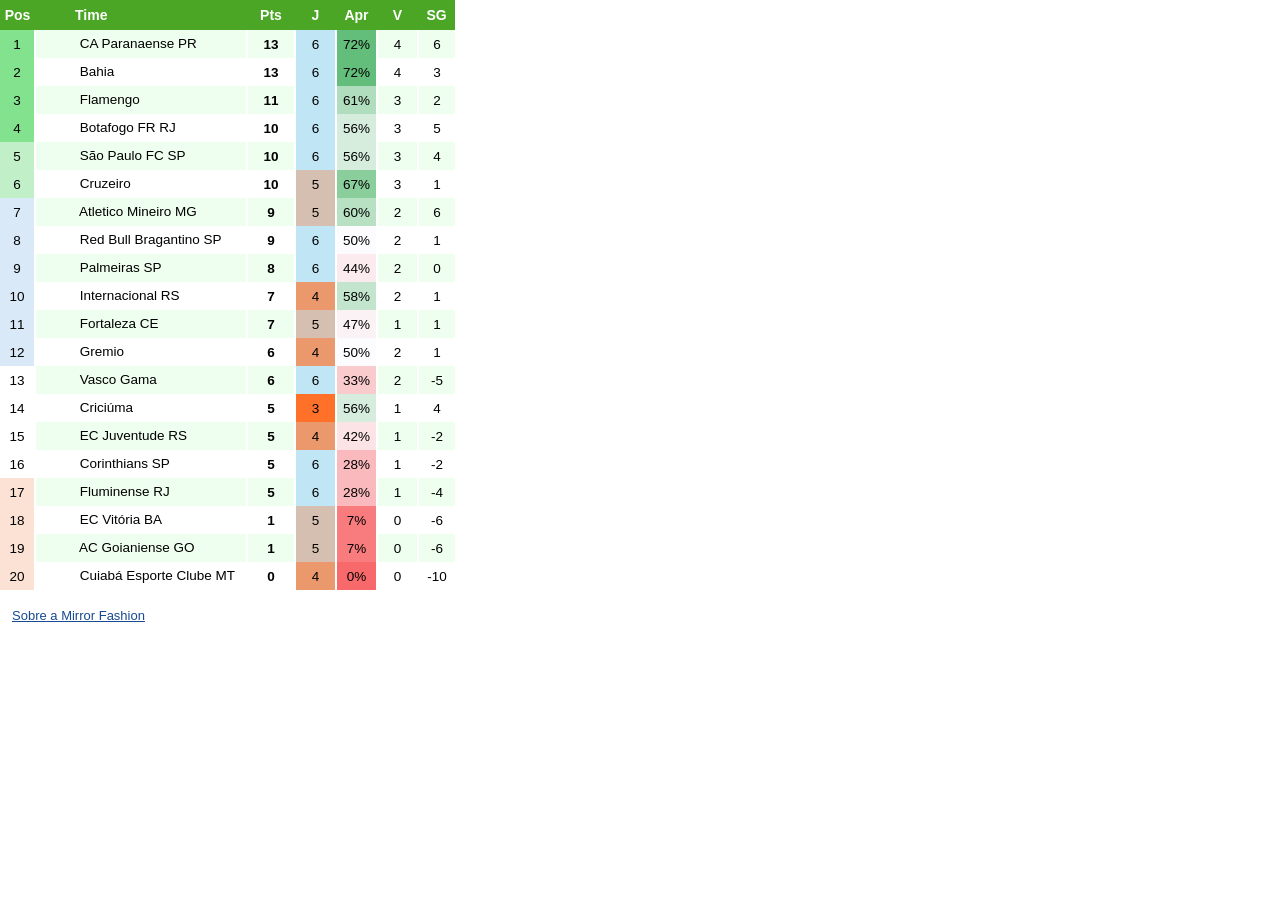
==== tabela.html @ ce1aa6b3 "exercicio html e css" ====
<!DOCTYPE html>
<html lang="en">

<head>
    <meta charset="UTF-8">
    <meta name="viewport" content="width=device-width, initial-scale=1.0">
    <title>Tabela de classificação</title>
    <link rel="stylesheet" href="css/tabela.css">
</head>

<body>

    <main>

        <div class="tabela-container" role="region" aria-label="Tabela de classificação de futebol" tabindex="0">

            <table>

                <caption>Classificação de futebol — dados do modelo do trabalho</caption>

                <colgroup>

                    <col class="col-pos">
                    <col class="col-time">
                    <col class="col-pts">
                    <col class="col-j">
                    <col class="col-apr">
                    <col class="col-v">
                    <col class="col-sg">

                </colgroup>

                <thead>

                    <tr>

                        <th scope="col">Pos</th>
                        <th scope="col" class="titulo-time">Time</th>
                        <th scope="col">Pts</th>
                        <th scope="col">J</th>
                        <th scope="col">Apr</th>
                        <th scope="col">V</th>
                        <th scope="col">SG</th>

                    </tr>

                </thead>

                <tbody>

                    <tr class="linha-1">
                        <td class="posicao">1</td>
                        <th scope="row" class="time">
                            <span class="escudo escudo-1" aria-hidden="true"></span>
                            <span>CA Paranaense PR</span>
                        </th>
                        <td class="pontos">13</td>
                        <td class="jogos">6</td>
                        <td class="aproveitamento">72%</td>
                        <td>4</td>
                        <td>6</td>
                    </tr>

                    <tr class="linha-2">
                        <td class="posicao">2</td>
                        <th scope="row" class="time">
                            <span class="escudo escudo-2" aria-hidden="true"></span>
                            <span>Bahia</span>
                        </th>
                        <td class="pontos">13</td>
                        <td class="jogos">6</td>
                        <td class="aproveitamento">72%</td>
                        <td>4</td>
                        <td>3</td>
                    </tr>

                    <tr class="linha-3">
                        <td class="posicao">3</td>
                        <th scope="row" class="time">
                            <span class="escudo escudo-3" aria-hidden="true"></span>
                            <span>Flamengo</span>
                        </th>
                        <td class="pontos">11</td>
                        <td class="jogos">6</td>
                        <td class="aproveitamento">61%</td>
                        <td>3</td>
                        <td>2</td>
                    </tr>

                    <tr class="linha-4">
                        <td class="posicao">4</td>
                        <th scope="row" class="time">
                            <span class="escudo escudo-4" aria-hidden="true"></span>
                            <span>Botafogo
                                FR RJ</span>
                        </th>
                        <td class="pontos">10</td>
                        <td class="jogos">6</td>
                        <td class="aproveitamento">56%</td>
                        <td>3</td>
                        <td>5</td>
                    </tr>

                    <tr class="linha-5">
                        <td class="posicao">5</td>
                        <th scope="row" class="time">
                            <span class="escudo escudo-5" aria-hidden="true"></span>
                            <span>São Paulo FC SP</span>
                        </th>
                        <td class="pontos">10</td>
                        <td class="jogos">6</td>
                        <td class="aproveitamento">56%</td>
                        <td>3</td>
                        <td>4</td>
                    </tr>

                    <tr class="linha-6">
                        <td class="posicao">6</td>
                        <th scope="row" class="time">
                            <span class="escudo escudo-6" aria-hidden="true"></span>
                            <span>Cruzeiro</span>
                        </th>
                        <td class="pontos">10</td>
                        <td class="jogos">5</td>
                        <td class="aproveitamento">67%</td>
                        <td>3</td>
                        <td>1</td>
                    </tr>

                    <tr class="linha-7">
                        <td class="posicao">7</td>
                        <th scope="row" class="time">
                            <span class="escudo escudo-7" aria-hidden="true"></span>
                            <span>Atletico Mineiro MG</span>
                        </th>
                        <td class="pontos">9</td>
                        <td class="jogos">5</td>
                        <td class="aproveitamento">60%</td>
                        <td>2</td>
                        <td>6</td>
                    </tr>

                    <tr class="linha-8">
                        <td class="posicao">8</td>
                        <th scope="row" class="time">
                            <span class="escudo escudo-8" aria-hidden="true"></span>
                            <span>Red Bull Bragantino SP</span>
                        </th>
                        <td class="pontos">9</td>
                        <td class="jogos">6</td>
                        <td class="aproveitamento">50%</td>
                        <td>2</td>
                        <td>1</td>
                    </tr>

                    <tr class="linha-9">
                        <td class="posicao">9</td>
                        <th scope="row" class="time">
                            <span class="escudo escudo-9" aria-hidden="true"></span>
                            <span>Palmeiras SP</span>
                        </th>
                        <td class="pontos">8</td>
                        <td class="jogos">6</td>
                        <td class="aproveitamento">44%</td>
                        <td>2</td>
                        <td>0</td>
                    </tr>

                    <tr class="linha-10">
                        <td class="posicao">10</td>
                        <th scope="row" class="time">
                            <span class="escudo escudo-10" aria-hidden="true"></span>
                            <span>Internacional RS</span>
                        </th>
                        <td class="pontos">7</td>
                        <td class="jogos">4</td>
                        <td class="aproveitamento">58%</td>
                        <td>2</td>
                        <td>1</td>
                    </tr>

                    <tr class="linha-11">
                        <td class="posicao">11</td>
                        <th scope="row" class="time">
                            <span class="escudo escudo-11" aria-hidden="true"></span>
                            <span>Fortaleza CE</span>
                        </th>
                        <td class="pontos">7</td>
                        <td class="jogos">5</td>
                        <td class="aproveitamento">47%</td>
                        <td>1</td>
                        <td>1</td>
                    </tr>

                    <tr class="linha-12">
                        <td class="posicao">12</td>
                        <th scope="row" class="time">
                            <span class="escudo escudo-12" aria-hidden="true"></span>
                            <span>Gremio</span>
                        </th>
                        <td class="pontos">6</td>
                        <td class="jogos">4</td>
                        <td class="aproveitamento">50%</td>
                        <td>2</td>
                        <td>1</td>
                    </tr>

                    <tr class="linha-13">
                        <td class="posicao">13</td>
                        <th scope="row" class="time">
                            <span class="escudo escudo-13" aria-hidden="true"></span>
                            <span>Vasco Gama</span></th>
                        <td class="pontos">6</td>
                        <td class="jogos">6</td>
                        <td class="aproveitamento">33%</td>
                        <td>2</td>
                        <td>-5</td>
                    </tr>

                    <tr class="linha-14">
                        <td class="posicao">14</td>
                        <th scope="row" class="time">
                            <span class="escudo escudo-14" aria-hidden="true"></span>
                            <span>Criciúma</span>
                        </th>
                        <td class="pontos">5</td>
                        <td class="jogos">3</td>
                        <td class="aproveitamento">56%</td>
                        <td>1</td>
                        <td>4</td>
                    </tr>

                    <tr class="linha-15">
                        <td class="posicao">15</td>
                        <th scope="row" class="time">
                            <span class="escudo escudo-15" aria-hidden="true"></span>
                            <span>EC Juventude RS</span>
                        </th>
                        <td class="pontos">5</td>
                        <td class="jogos">4</td>
                        <td class="aproveitamento">42%</td>
                        <td>1</td>
                        <td>-2</td>
                    </tr>

                    <tr class="linha-16">
                        <td class="posicao">16</td>
                        <th scope="row" class="time">
                            <span class="escudo escudo-16" aria-hidden="true"></span>
                            <span>Corinthians SP</span>
                        </th>
                        <td class="pontos">5</td>
                        <td class="jogos">6</td>
                        <td class="aproveitamento">28%</td>
                        <td>1</td>
                        <td>-2</td>
                    </tr>

                    <tr class="linha-17">
                        <td class="posicao">17</td>
                        <th scope="row" class="time">
                            <span class="escudo escudo-17" aria-hidden="true"></span>
                            <span>Fluminense RJ</span>
                        </th>
                        <td class="pontos">5</td>
                        <td class="jogos">6</td>
                        <td class="aproveitamento">28%</td>
                        <td>1</td>
                        <td>-4</td>
                    </tr>

                    <tr class="linha-18">
                        <td class="posicao">18</td>
                        <th scope="row" class="time">
                            <span class="escudo escudo-18" aria-hidden="true"></span>
                            <span>EC Vitória BA</span>
                        </th>
                        <td class="pontos">1</td>
                        <td class="jogos">5</td>
                        <td class="aproveitamento">7%</td>
                        <td>0</td>
                        <td>-6</td>
                    </tr>

                    <tr class="linha-19">
                        <td class="posicao">19</td>
                        <th scope="row" class="time">
                            <span class="escudo escudo-19" aria-hidden="true"></span>
                            <span>AC Goianiense GO</span>
                        </th>
                        <td class="pontos">1</td>
                        <td class="jogos">5</td>
                        <td class="aproveitamento">7%</td>
                        <td>0</td>
                        <td>-6</td>
                    </tr>

                    <tr class="linha-20">
                        <td class="posicao">20</td>
                        <th scope="row" class="time">
                            <span class="escudo escudo-20" aria-hidden="true"></span>
                            <span>Cuiabá Esporte Clube MT</span>
                        </th>
                        <td class="pontos">0</td>
                        <td class="jogos">4</td>
                        <td class="aproveitamento">0%</td>
                        <td>0</td>
                        <td>-10</td>
                    </tr>
                    
                </tbody>
            </table>
        </div>

        <nav aria-label="Navegação entre as páginas"><a href="index.html">Sobre a Mirror Fashion</a></nav>

    </main>

</body>

</html>
---- css/tabela.css ----
/* Tabela real em HTML; apenas os escudos vêm da imagem fornecida. */
* { 
    box-sizing: border-box; 
}
body { 
    margin: 0; 
    font-family: Arial, Helvetica, sans-serif; 
    color: #000; 
    background: #fff; 
}

main { 
    width: 455px; 
    max-width: 100%; 
}

.tabela-container { 
    overflow-x: auto;
}

table { 
    width: 455px; 
    table-layout: fixed; 
    border-collapse: collapse; 
    font-size: 13.5px; 
}
caption { 
    position: absolute; 
    width: 1px; 
    height: 1px; 
    overflow: hidden; 
    clip-path: inset(50%); 
}

.col-pos { 
    width: 35px; 
} 

.col-time { 
    width: 212px; 
} 

.col-pts { 
    width: 48px; 
}

.col-j, .col-apr, .col-v { 
    width: 41px; 
} 

.col-sg { 
    width: 37px; 
}

thead { 
    background: #4ca625; 
    color: #fff; 
}

thead th { 
    height: 30px; 
    font-size: 
    14px; 
}

.titulo-time { 
    text-align: left; 
    padding-left: 40px; 
}

tbody tr { 
    height: 28px; 
}

tbody tr:nth-child(odd) {
    background: #efffef; 
}

tbody tr:nth-child(even) { 
    background: #fff; 
}
td, tbody th { 
    padding: 0; 
    text-align: center; 
    border-right: 2px solid #fff; 
}

td:last-child { 
    border-right: 0; 
}

.time { 
    text-align: left;
    font-weight: normal; 
    white-space: nowrap; 
}

.escudo { 
    display: inline-block; 
    width: 35px; 
    height: 28px; 
    margin-right: 5px; 
    vertical-align: middle; 
    background-image: url('../img/tabela-referencia.png'); 
    background-repeat: no-repeat; 
}

.pontos { 
    font-weight: bold; 
}

.legenda, nav { 
    margin: 16px 12px; 
    font-size: 13px; 
    line-height: 1.5; 
}

a { 
    color: #174a91; 
}

a:focus-visible, 
.tabela-container:focus-visible { 
    outline: 2px solid #174a91; 
    outline-offset: -2px; 
}

.linha-1 .posicao { 
    background: #83e28e; 
}

.linha-1 .jogos { 
    background: #c0e6f5; 
}

.linha-1 .aproveitamento { 
    background: #63be7b; 
}

.escudo-1 { 
    background-position: -35px -30px; 
}

.linha-2 .posicao { 
    background: #83e28e; 
}

.linha-2 .jogos { 
    background: #c0e6f5; 
}

.linha-2 .aproveitamento { 
    background: #63be7b; 
}

.escudo-2 { 
    background-position: -35px -58px; 
}

.linha-3 .posicao { 
    background: #83e28e; 
}

.linha-3 .jogos { 
    background: #c0e6f5; 
}

.linha-3 .aproveitamento { 
    background: #b0ddbd; 
}

.escudo-3 { 
    background-position: -35px -86px; 
}

.linha-4 .posicao { 
    background: #83e28e; 
}

.linha-4 .jogos { 
    background: #c0e6f5; 
}

.linha-4 .aproveitamento { 
    background: #d6edde; 
}

.escudo-4 { 
    background-position: -35px -114px; 
}

.linha-5 .posicao { 
    background: #c1f0c8; 
}

.linha-5 .jogos { 
    background: #c0e6f5; 
}

.linha-5 .aproveitamento { 
    background: #d6edde; 
}

.escudo-5 { 
    background-position: -35px -142px; 
}

.linha-6 .posicao { 
    background: #c1f0c8; 
}

.linha-6 .jogos { 
    background: #d5bfb0; 
}

.linha-6 .aproveitamento { 
    background: #8ace9c; 
}

.escudo-6 { 
    background-position: -35px -170px; 
}

.linha-7 .posicao { 
    background: #dae9f8; 
}

.linha-7 .jogos { 
    background: #d5bfb0; 
}

.linha-7 .aproveitamento { 
    background: #b8e1c4; 
}

.escudo-7 { 
    background-position: -35px -198px; 
}

.linha-8 .posicao { 
    background: #dae9f8; 
}

.linha-8 .jogos { 
    background: #c0e6f5; 
}

.linha-8 .aproveitamento { 
    background: #fcfcff; 
}

.escudo-8 { 
    background-position: -35px -226px; 
}

.linha-9 .posicao { 
    background: #dae9f8; 
}

.linha-9 .jogos { 
    background: #c0e6f5; 
}

.linha-9 .aproveitamento { 
    background: #fbebee; 
}

.escudo-9 { 
    background-position: -35px -254px; 
}

.linha-10 .posicao { 
    background: #dae9f8; 
}

.linha-10 .jogos { 
    background: #ea986c; 
}

.linha-10 .aproveitamento { 
    background: #c3e5ce; 
}

.escudo-10 { 
    background-position: -35px -282px; 
}

.linha-11 .posicao { 
    background: #dae9f8; 
}

.linha-11 .jogos { 
    background: #d5bfb0; 
}

.linha-11 .aproveitamento { 
    background: #fbf2f5; 
}

.escudo-11 { 
    background-position: -35px -310px; 
}

.linha-12 .posicao { 
    background: #dae9f8; 
}

.linha-12 .jogos { 
    background: #ea986c; 
}

.linha-12 .aproveitamento { 
    background: #fcfcff; 
}

.escudo-12 { 
    background-position: -35px -338px; 
}

.linha-13 .posicao { 
    background: #ffffff; 
}

.linha-13 .jogos { 
    background: #c0e6f5; 
}

.linha-13 .aproveitamento { 
    background: #facbcd; 
}

.escudo-13 { 
    background-position: -35px -366px; 
}

.linha-14 .posicao { 
    background: #ffffff; 
}

.linha-14 .jogos { 
    background: #ff7128; 
}

.linha-14 .aproveitamento { 
    background: #d6edde; 
}

.escudo-14 { 
    background-position: -35px -394px; 
}

.linha-15 .posicao { 
    background: #ffffff; 
}

.linha-15 .jogos { 
    background: #ea986c; 
}

.linha-15 .aproveitamento { 
    background: #fbe3e6; 
}

.escudo-15 { 
    background-position: -35px -422px; 
}

.linha-16 .posicao { 
    background: #ffffff; 
}

.linha-16 .jogos { 
    background: #c0e6f5; 
}

.linha-16 .aproveitamento { 
    background: #fababd; 
}

.escudo-16 { 
    background-position: -35px -450px; 
}

.linha-17 .posicao { 
    background: #fbe2d5; 
}

.linha-17 .jogos { 
    background: #c0e6f5; 
}

.linha-17 .aproveitamento { 
    background: #fababd; 
}

.escudo-17 { 
    background-position: -35px -478px; 
}

.linha-18 .posicao { 
    background: #fbe2d5; 
}

.linha-18 .jogos { 
    background: #d5bfb0; 
}

.linha-18 .aproveitamento { 
    background: #f87c7e; 
}

.escudo-18 { 
    background-position: -35px -506px; 
}

.linha-19 .posicao { 
    background: #fbe2d5; 
}

.linha-19 .jogos { 
    background: #d5bfb0; 
}

.linha-19 .aproveitamento { 
    background: #f87c7e; 
}

.escudo-19 { 
    background-position: -35px -534px; 
}

.linha-20 .posicao { 
    background: #fbe2d5; 
}

.linha-20 .jogos { 
    background: #ea986c; 
}

.linha-20 .aproveitamento { 
    background: #f8696b; 
}

.escudo-20 { 
    background-position: -35px -562px; 
}
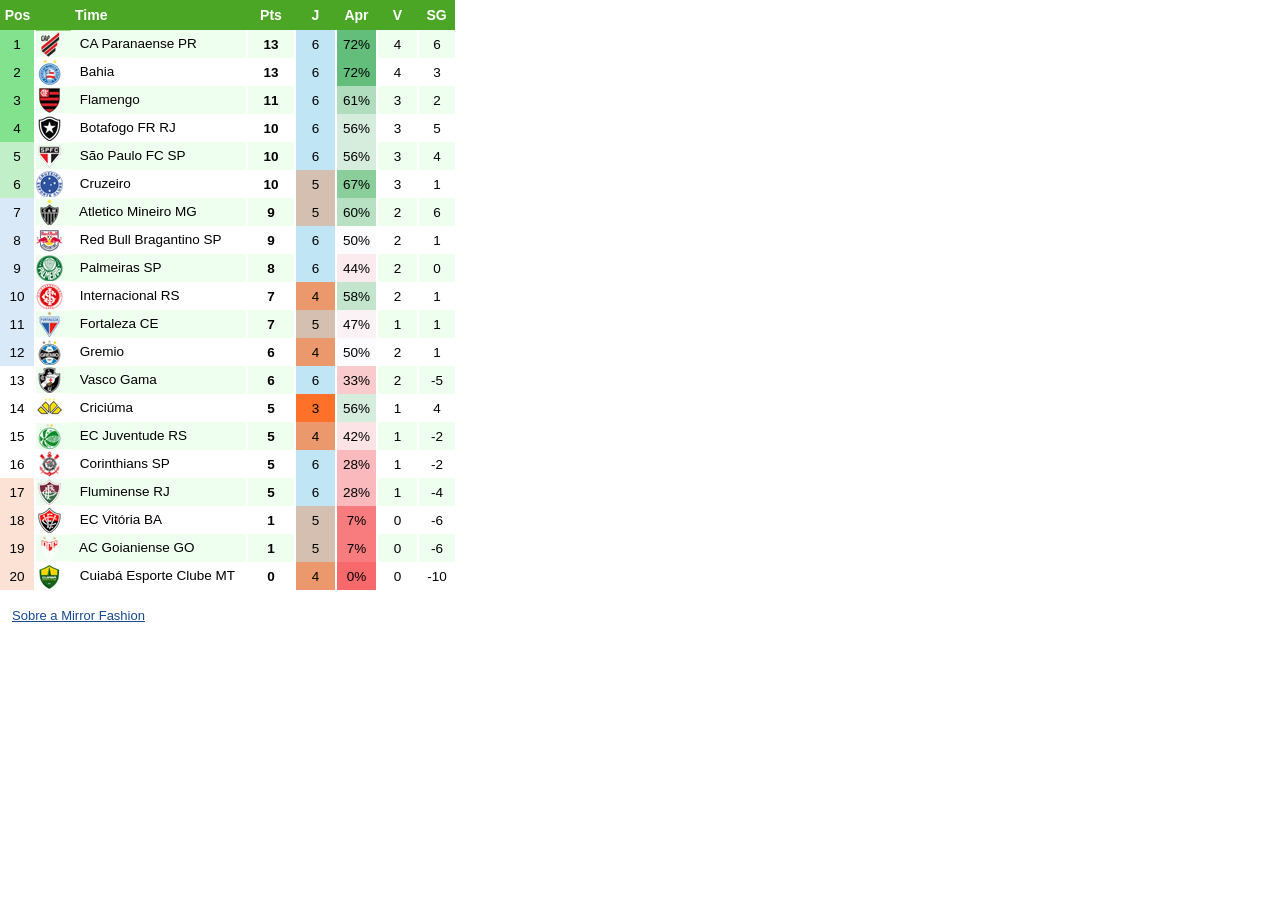
==== commit a5971929: "bandeiras" ====
--- a/tabela.html
+++ b/tabela.html
@@ -51,7 +51,7 @@
                     <tr class="linha-1">
                         <td class="posicao">1</td>
                         <th scope="row" class="time">
-                            <span class="escudo escudo-1" aria-hidden="true"></span>
+                            <img class="escudo" src="assets/imgs/bandeiras/athletico-pr.png" alt="" width="35" height="28">
                             <span>CA Paranaense PR</span>
                         </th>
                         <td class="pontos">13</td>
@@ -64,7 +64,7 @@
                     <tr class="linha-2">
                         <td class="posicao">2</td>
                         <th scope="row" class="time">
-                            <span class="escudo escudo-2" aria-hidden="true"></span>
+                            <img class="escudo" src="assets/imgs/bandeiras/bahia.png" alt="" width="35" height="28">
                             <span>Bahia</span>
                         </th>
                         <td class="pontos">13</td>
@@ -77,9 +77,9 @@
                     <tr class="linha-3">
                         <td class="posicao">3</td>
                         <th scope="row" class="time">
-                            <span class="escudo escudo-3" aria-hidden="true"></span>
-                            <span>Flamengo</span>
-                        </th>
+                        <img class="escudo" src="assets/imgs/bandeiras/flamengo.png" alt="" width="35" height="28">
+                        <span>Flamengo</span>
+                    </th>
                         <td class="pontos">11</td>
                         <td class="jogos">6</td>
                         <td class="aproveitamento">61%</td>
@@ -90,9 +90,8 @@
                     <tr class="linha-4">
                         <td class="posicao">4</td>
                         <th scope="row" class="time">
-                            <span class="escudo escudo-4" aria-hidden="true"></span>
-                            <span>Botafogo
-                                FR RJ</span>
+                            <img class="escudo" src="assets/imgs/bandeiras/botafogo.png" alt="" width="35" height="28">
+                            <span>Botafogo FR RJ</span>
                         </th>
                         <td class="pontos">10</td>
                         <td class="jogos">6</td>
@@ -104,7 +103,7 @@
                     <tr class="linha-5">
                         <td class="posicao">5</td>
                         <th scope="row" class="time">
-                            <span class="escudo escudo-5" aria-hidden="true"></span>
+                            <img class="escudo" src="assets/imgs/bandeiras/sao-paulo.png" alt="" width="35" height="28">
                             <span>São Paulo FC SP</span>
                         </th>
                         <td class="pontos">10</td>
@@ -117,7 +116,7 @@
                     <tr class="linha-6">
                         <td class="posicao">6</td>
                         <th scope="row" class="time">
-                            <span class="escudo escudo-6" aria-hidden="true"></span>
+                            <img class="escudo" src="assets/imgs/bandeiras/cruzeiro.png" alt="" width="35" height="28">
                             <span>Cruzeiro</span>
                         </th>
                         <td class="pontos">10</td>
@@ -130,7 +129,7 @@
                     <tr class="linha-7">
                         <td class="posicao">7</td>
                         <th scope="row" class="time">
-                            <span class="escudo escudo-7" aria-hidden="true"></span>
+                            <img class="escudo" src="assets/imgs/bandeiras/atletico-mg.png" alt="" width="35" height="28">
                             <span>Atletico Mineiro MG</span>
                         </th>
                         <td class="pontos">9</td>
@@ -143,7 +142,7 @@
                     <tr class="linha-8">
                         <td class="posicao">8</td>
                         <th scope="row" class="time">
-                            <span class="escudo escudo-8" aria-hidden="true"></span>
+                            <img class="escudo" src="assets/imgs/bandeiras/red-bull-bragantino.png" alt="" width="35" height="28">
                             <span>Red Bull Bragantino SP</span>
                         </th>
                         <td class="pontos">9</td>
@@ -155,10 +154,10 @@
 
                     <tr class="linha-9">
                         <td class="posicao">9</td>
-                        <th scope="row" class="time">
-                            <span class="escudo escudo-9" aria-hidden="true"></span>
-                            <span>Palmeiras SP</span>
-                        </th>
+                       <th scope="row" class="time">
+                        <img class="escudo" src="assets/imgs/bandeiras/palmeiras.png" alt="" width="35" height="28">
+                        <span>Palmeiras SP</span>
+                    </th>
                         <td class="pontos">8</td>
                         <td class="jogos">6</td>
                         <td class="aproveitamento">44%</td>
@@ -169,7 +168,7 @@
                     <tr class="linha-10">
                         <td class="posicao">10</td>
                         <th scope="row" class="time">
-                            <span class="escudo escudo-10" aria-hidden="true"></span>
+                            <img class="escudo" src="assets/imgs/bandeiras/internacional.png" alt="" width="35" height="28">
                             <span>Internacional RS</span>
                         </th>
                         <td class="pontos">7</td>
@@ -182,7 +181,7 @@
                     <tr class="linha-11">
                         <td class="posicao">11</td>
                         <th scope="row" class="time">
-                            <span class="escudo escudo-11" aria-hidden="true"></span>
+                            <img class="escudo" src="assets/imgs/bandeiras/fortaleza.png" alt="" width="35" height="28">
                             <span>Fortaleza CE</span>
                         </th>
                         <td class="pontos">7</td>
@@ -195,7 +194,7 @@
                     <tr class="linha-12">
                         <td class="posicao">12</td>
                         <th scope="row" class="time">
-                            <span class="escudo escudo-12" aria-hidden="true"></span>
+                            <img class="escudo" src="assets/imgs/bandeiras/gremio.png" alt="" width="35" height="28">
                             <span>Gremio</span>
                         </th>
                         <td class="pontos">6</td>
@@ -208,8 +207,9 @@
                     <tr class="linha-13">
                         <td class="posicao">13</td>
                         <th scope="row" class="time">
-                            <span class="escudo escudo-13" aria-hidden="true"></span>
-                            <span>Vasco Gama</span></th>
+                            <img class="escudo" src="assets/imgs/bandeiras/vasco.png" alt="" width="35" height="28">
+                            <span>Vasco Gama</span>
+                        </th>
                         <td class="pontos">6</td>
                         <td class="jogos">6</td>
                         <td class="aproveitamento">33%</td>
@@ -220,7 +220,7 @@
                     <tr class="linha-14">
                         <td class="posicao">14</td>
                         <th scope="row" class="time">
-                            <span class="escudo escudo-14" aria-hidden="true"></span>
+                            <img class="escudo" src="assets/imgs/bandeiras/criciuma.png" alt="" width="35" height="28">
                             <span>Criciúma</span>
                         </th>
                         <td class="pontos">5</td>
@@ -232,10 +232,10 @@
 
                     <tr class="linha-15">
                         <td class="posicao">15</td>
-                        <th scope="row" class="time">
-                            <span class="escudo escudo-15" aria-hidden="true"></span>
-                            <span>EC Juventude RS</span>
-                        </th>
+                       <th scope="row" class="time">
+                        <img class="escudo" src="assets/imgs/bandeiras/juventude.png" alt="" width="35" height="28">
+                        <span>EC Juventude RS</span>
+                    </th>
                         <td class="pontos">5</td>
                         <td class="jogos">4</td>
                         <td class="aproveitamento">42%</td>
@@ -246,7 +246,7 @@
                     <tr class="linha-16">
                         <td class="posicao">16</td>
                         <th scope="row" class="time">
-                            <span class="escudo escudo-16" aria-hidden="true"></span>
+                            <img class="escudo" src="assets/imgs/bandeiras/corinthians.png" alt="" width="35" height="28">
                             <span>Corinthians SP</span>
                         </th>
                         <td class="pontos">5</td>
@@ -259,7 +259,7 @@
                     <tr class="linha-17">
                         <td class="posicao">17</td>
                         <th scope="row" class="time">
-                            <span class="escudo escudo-17" aria-hidden="true"></span>
+                            <img class="escudo" src="assets/imgs/bandeiras/fluminense.png" alt="" width="35" height="28">
                             <span>Fluminense RJ</span>
                         </th>
                         <td class="pontos">5</td>
@@ -272,7 +272,8 @@
                     <tr class="linha-18">
                         <td class="posicao">18</td>
                         <th scope="row" class="time">
-                            <span class="escudo escudo-18" aria-hidden="true"></span>
+                            
+                            <img class="escudo" src="assets/imgs/bandeiras/vitoria.png" alt="" width="35" height="28">
                             <span>EC Vitória BA</span>
                         </th>
                         <td class="pontos">1</td>
@@ -284,10 +285,10 @@
 
                     <tr class="linha-19">
                         <td class="posicao">19</td>
-                        <th scope="row" class="time">
-                            <span class="escudo escudo-19" aria-hidden="true"></span>
-                            <span>AC Goianiense GO</span>
-                        </th>
+                       <th scope="row" class="time">
+                        <img class="escudo" src="assets/imgs/bandeiras/atletico-go.png" alt="" width="35" height="28">
+                        <span>AC Goianiense GO</span>
+                    </th>
                         <td class="pontos">1</td>
                         <td class="jogos">5</td>
                         <td class="aproveitamento">7%</td>
@@ -297,10 +298,10 @@
 
                     <tr class="linha-20">
                         <td class="posicao">20</td>
-                        <th scope="row" class="time">
-                            <span class="escudo escudo-20" aria-hidden="true"></span>
-                            <span>Cuiabá Esporte Clube MT</span>
-                        </th>
+                       <th scope="row" class="time">
+                        <img class="escudo" src="assets/imgs/bandeiras/cuiaba.png" alt="" width="35" height="28">
+                        <span>Cuiabá Esporte Clube MT</span>
+                    </th>
                         <td class="pontos">0</td>
                         <td class="jogos">4</td>
                         <td class="aproveitamento">0%</td>
